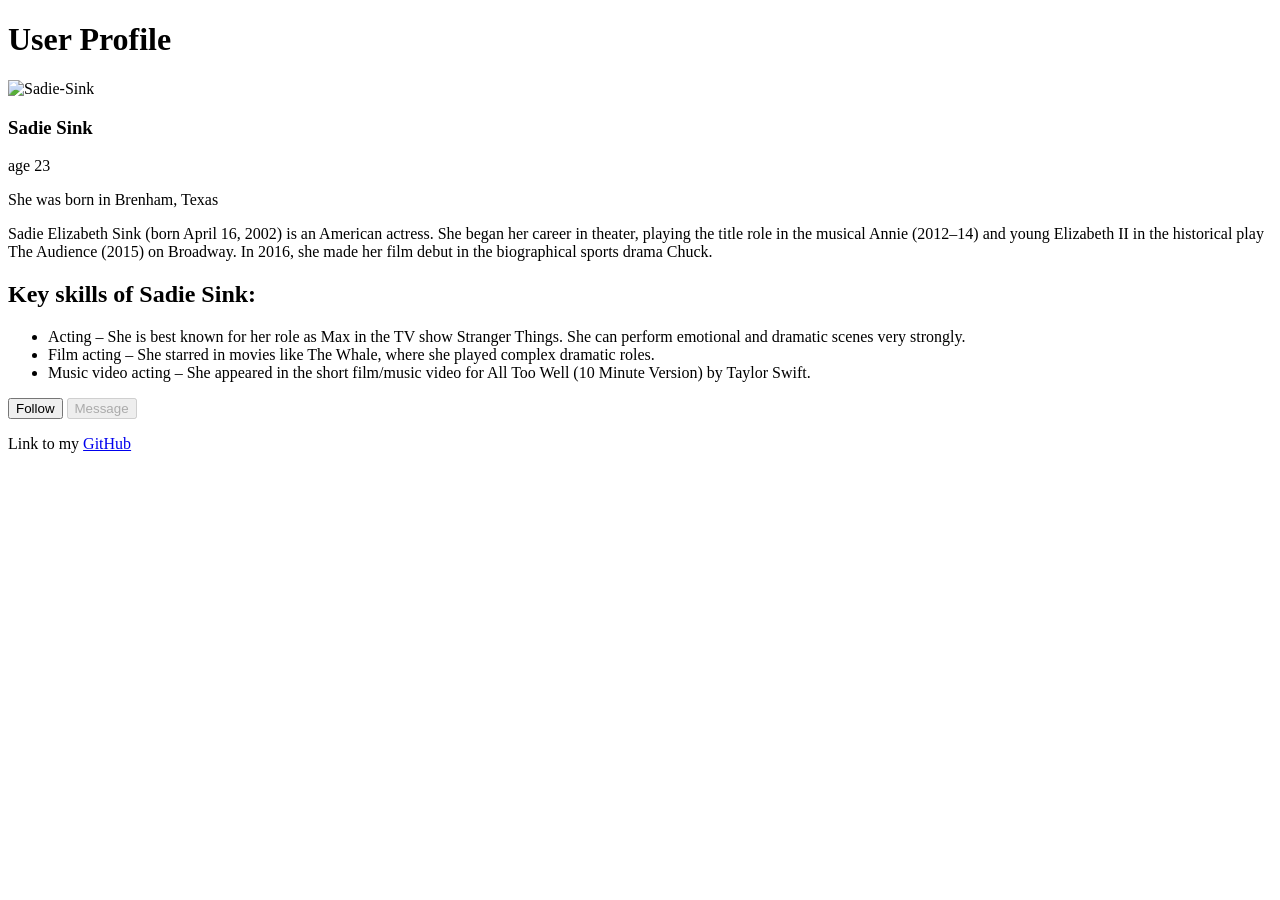
==== lesson-8/index.html @ 1ebe8c4d "Add lesson-8 user profile card" ====
<!DOCTYPE html>
<html lang="en">
<head>
  <meta charset="UTF-8">
  <meta name="viewport" content="width=device-width, initial-scale=1.0">
  <title>lesson-8 User Profile</title>
</head>
<body>
  <h1 id="main-heading">User Profile</h1>

  <img src="https://i.pinimg.com/1200x/55/46/18/554618ccf460da5b832cf131739954fb.jpg" alt="Sadie-Sink" class="profile-img" id="avatar-img">

  <div class="main-info">
    <h3 class="user-name">Sadie Sink</h3>
    <p class="user-age" data-age="23">age 23</p>
    <p class="user-born-location">She was born in Brenham, Texas</p>
    <p id="bio" class="bio-paragraph">Sadie Elizabeth Sink (born April 16, 2002) is an American actress. She began her career in theater, playing the title role in the musical Annie (2012–14) and young Elizabeth II in the historical play The Audience (2015) on Broadway. In 2016, she made her film debut in the biographical sports drama Chuck.
</p>
  </div>

  <div class="skils-user" data-skills="acting,film,theater">
    <h2>Key skills of Sadie Sink:</h2>
    <ul>
      <li id="acting-skill" class="skills">
        Acting – She is best known for her role as Max in the TV show Stranger Things. She can perform emotional and dramatic scenes very strongly.
      </li>
      <li id="film-acting-skill" class="skills">
        Film acting – She starred in movies like The Whale, where she played complex dramatic roles.
      </li>
      <li id="music-video-acting-skill" class="skills">
        Music video acting – She appeared in the short film/music video for All Too Well (10 Minute Version) by Taylor Swift.</li>
    </ul>
  </div>
  <button class="follow-btn">Follow</button>
  <button class="message-btn" disabled>Message</button>

  <p>Link to my <a href="https://github.com/robbiefaren-wq">GitHub</a></p>

  <p class="verefie-text" hidden>This user is verefied!</p>
</body>
</html>
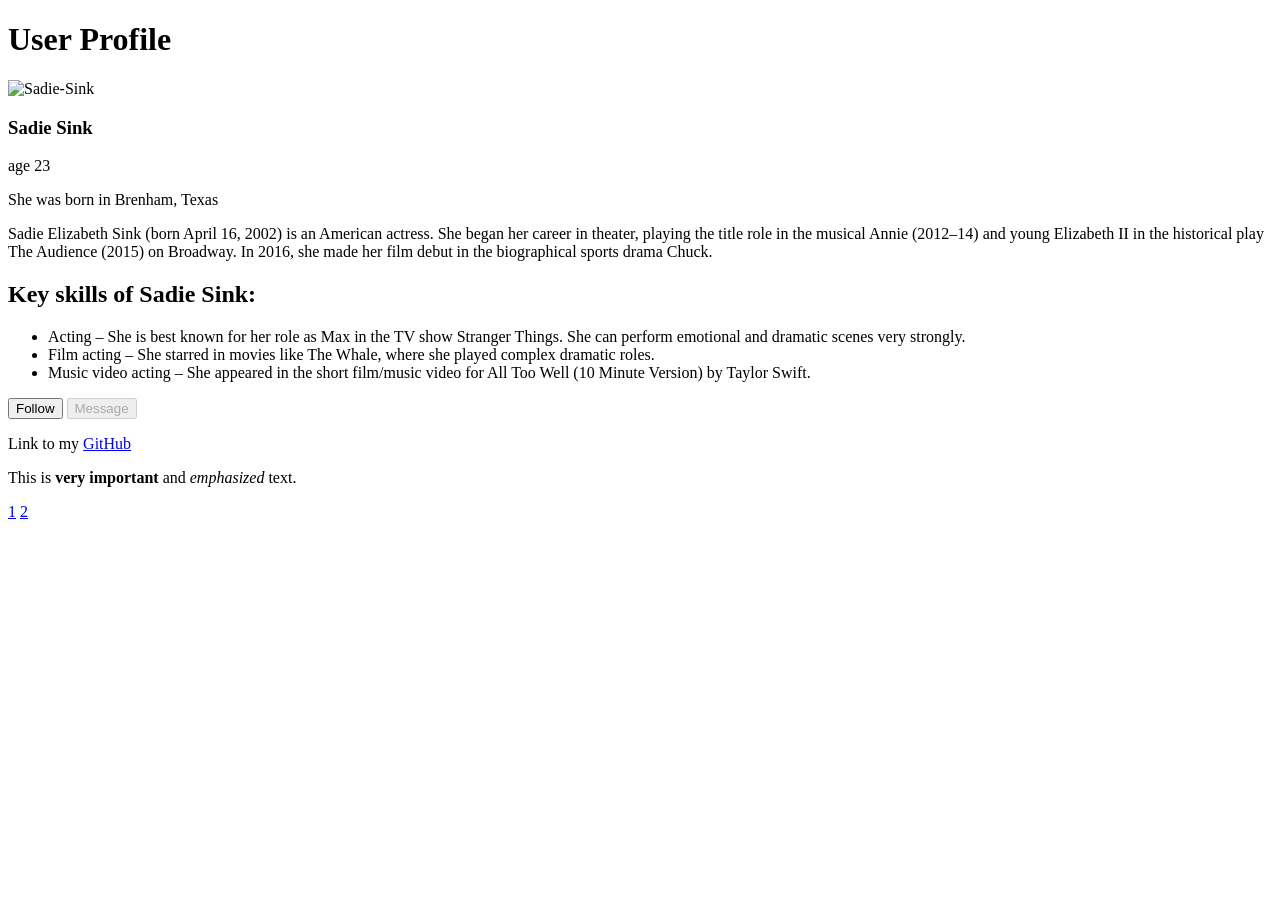
==== commit c614e08e: "Add lesson-09 block vs inline" ====
--- a/lesson-8/index.html
+++ b/lesson-8/index.html
@@ -37,5 +37,11 @@
   <p>Link to my <a href="https://github.com/robbiefaren-wq">GitHub</a></p>
 
   <p class="verefie-text" hidden>This user is verefied!</p>
+
+  <p>This is <strong>very important</strong> and <em>emphasized</em> text.</p>
+
+  <a href="#">1</a>
+  <a href="#">2</a>
+
 </body>
 </html>
